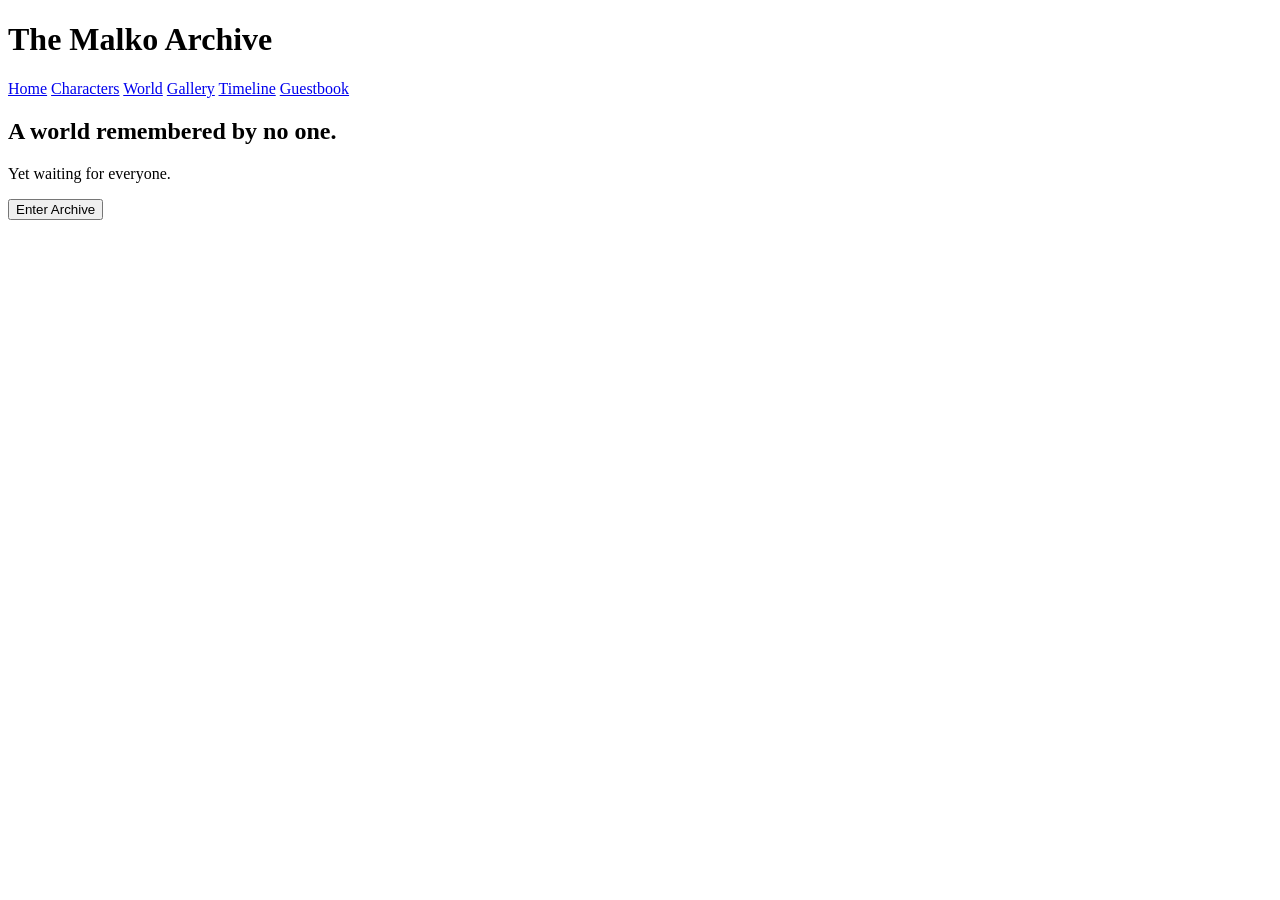
==== index.html @ cc9a8673 "Add initial HTML structure for The Malko Archive" ====
<!DOCTYPE html>
<html lang="en">

<head>

<meta charset="UTF-8">

<meta name="viewport" content="width=device-width, initial-scale=1.0">

<title>The Malko Archive</title>

<link rel="stylesheet" href="style.css">

</head>

<body>

<header>

<h1>The Malko Archive</h1>

<nav>

<a href="#">Home</a>

<a href="#">Characters</a>

<a href="#">World</a>

<a href="#">Gallery</a>

<a href="#">Timeline</a>

<a href="#">Guestbook</a>

</nav>

</header>

<section class="hero">

<h2>A world remembered by no one.</h2>

<p>Yet waiting for everyone.</p>

<button>Enter Archive</button>

</section>

</body>

</html>
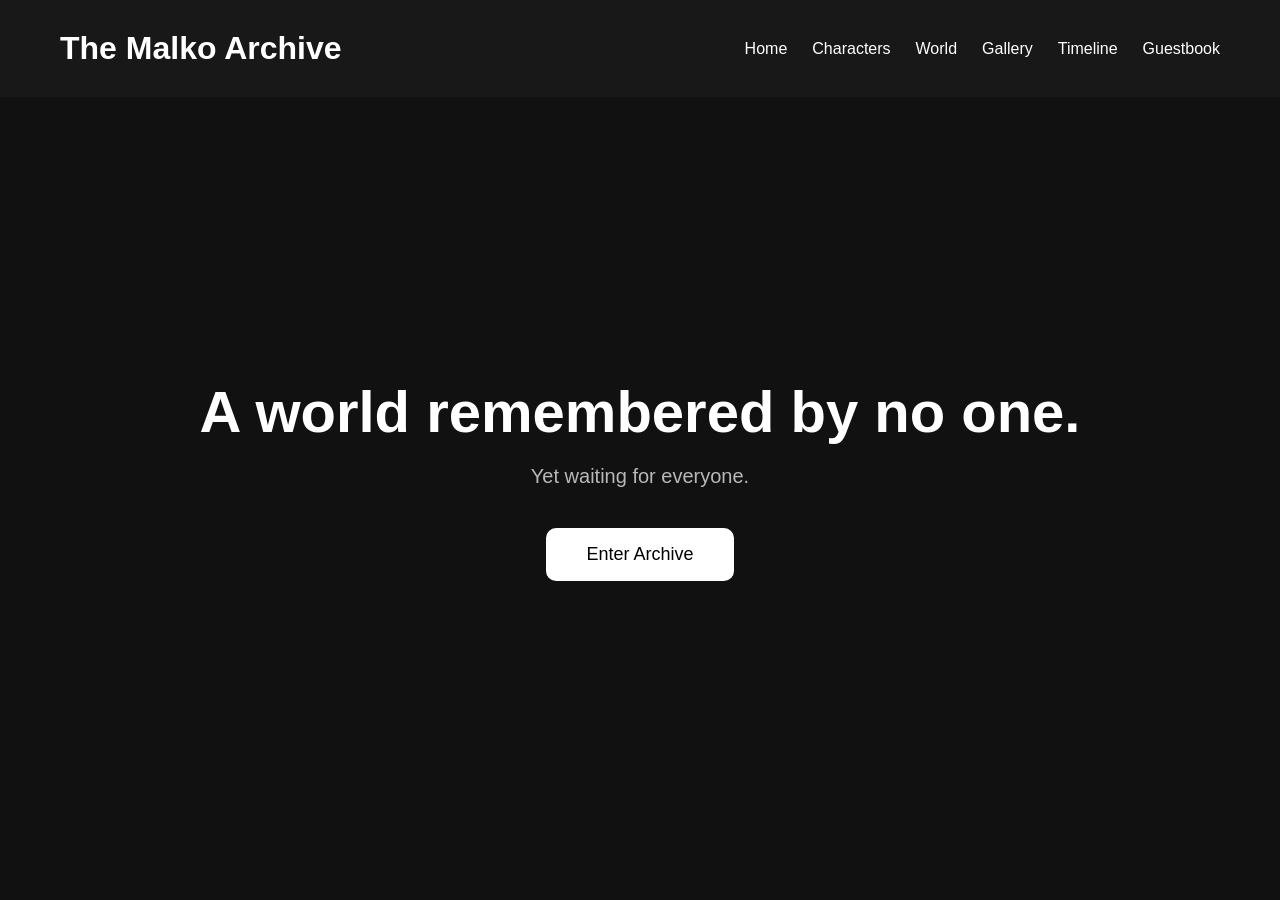
==== commit 7a611c5c: "Fix navigation links in index.html Updated navigation links to point to the correct pages." ====
--- a/index.html
+++ b/index.html
@@ -21,20 +21,14 @@
 
 <nav>
 
-<a href="#">Home</a>
-
-<a href="#">Characters</a>
-
-<a href="#">World</a>
-
-<a href="#">Gallery</a>
-
-<a href="#">Timeline</a>
-
-<a href="#">Guestbook</a>
+<a href="index.html">Home</a>
+<a href="characters.html">Characters</a>
+<a href="world.html">World</a>
+<a href="gallery.html">Gallery</a>
+<a href="timeline.html">Timeline</a>
+<a href="guestbook.html">Guestbook</a>
 
 </nav>
-
 </header>
 
 <section class="hero">
--- a/style.css
+++ b/style.css
@@ -0,0 +1,113 @@
+*{
+
+margin:0;
+padding:0;
+box-sizing:border-box;
+
+}
+
+body{
+
+background:#111;
+
+color:white;
+
+font-family:Arial,Helvetica,sans-serif;
+
+}
+
+header{
+
+display:flex;
+
+justify-content:space-between;
+
+align-items:center;
+
+padding:30px 60px;
+
+background:#181818;
+
+}
+
+nav{
+
+display:flex;
+
+gap:25px;
+
+}
+
+nav a{
+
+color:white;
+
+text-decoration:none;
+
+transition:.2s;
+
+}
+
+nav a:hover{
+
+color:#8ac7ff;
+
+}
+
+.hero{
+
+height:85vh;
+
+display:flex;
+
+flex-direction:column;
+
+justify-content:center;
+
+align-items:center;
+
+text-align:center;
+
+}
+
+.hero h2{
+
+font-size:58px;
+
+margin-bottom:20px;
+
+}
+
+.hero p{
+
+font-size:20px;
+
+opacity:.7;
+
+margin-bottom:40px;
+
+}
+
+button{
+
+padding:16px 40px;
+
+font-size:18px;
+
+background:white;
+
+border:none;
+
+border-radius:10px;
+
+cursor:pointer;
+
+transition:.25s;
+
+}
+
+button:hover{
+
+transform:translateY(-4px);
+
+}
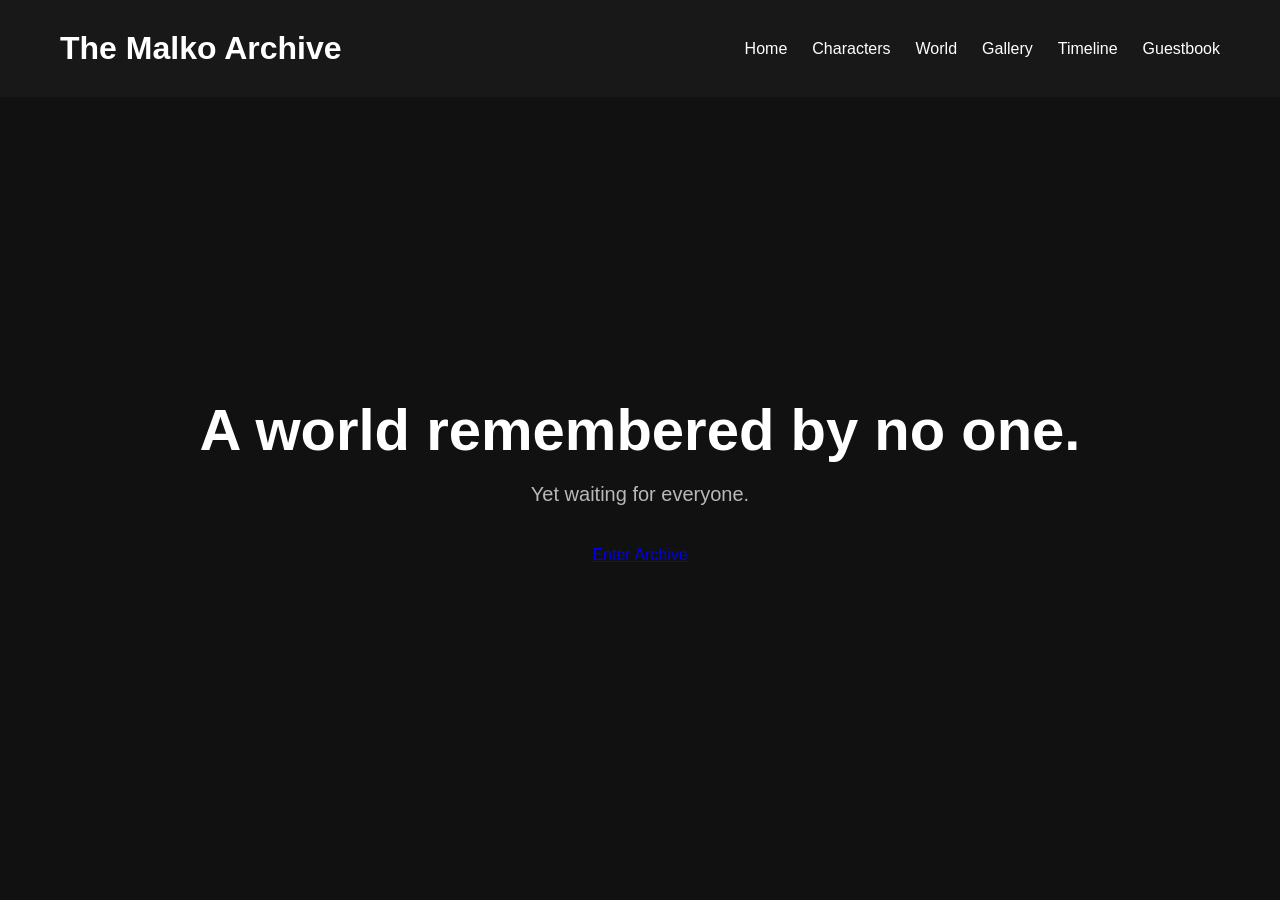
==== commit d28e82f1: "Replace button with link to characters.html" ====
--- a/index.html
+++ b/index.html
@@ -37,7 +37,9 @@
 
 <p>Yet waiting for everyone.</p>
 
-<button>Enter Archive</button>
+<a class="button" href="characters.html">
+    Enter Archive
+</a>
 
 </section>
 
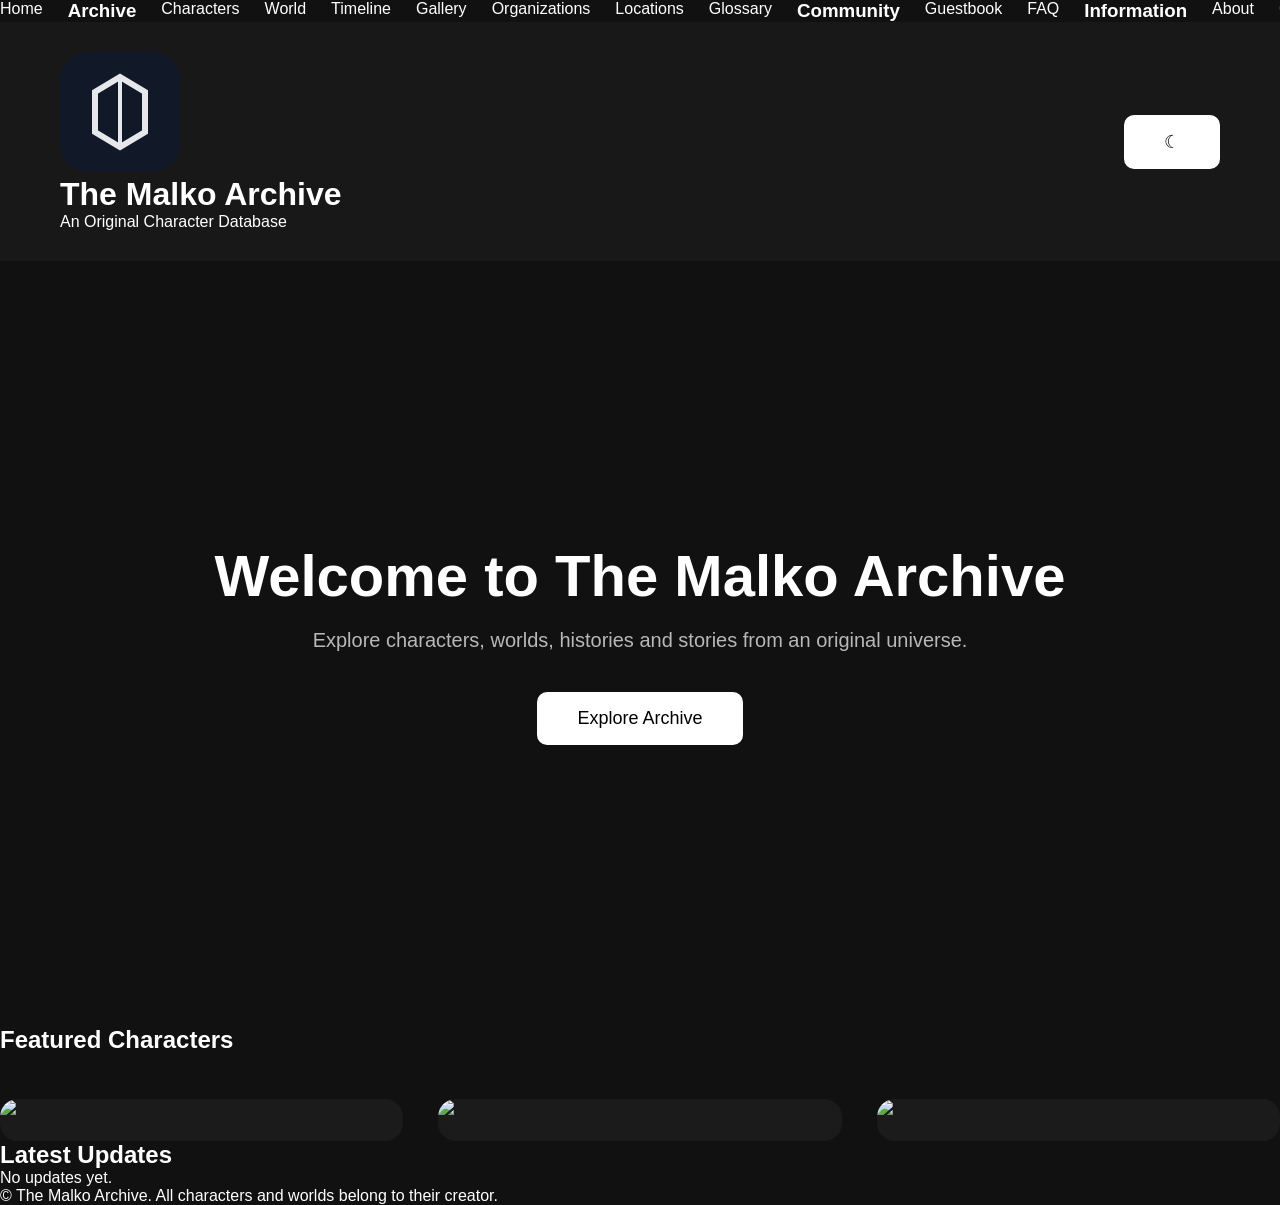
==== commit 89c6a328: "Modify index.html with new title and content Updated the title and added new sections to the homepag" ====
--- a/index.html
+++ b/index.html
@@ -1,48 +1,202 @@
 <!DOCTYPE html>
+
 <html lang="en">
 
+
 <head>
 
 <meta charset="UTF-8">
 
 <meta name="viewport" content="width=device-width, initial-scale=1.0">
 
-<title>The Malko Archive</title>
+
+<title>
+The Malko Archive
+</title>
+
 
 <link rel="stylesheet" href="style.css">
 
+
 </head>
 
+
 <body>
 
-<header>
-
-<h1>The Malko Archive</h1>
-
-<nav>
-
-<a href="index.html">Home</a>
-<a href="characters.html">Characters</a>
-<a href="world.html">World</a>
-<a href="gallery.html">Gallery</a>
-<a href="timeline.html">Timeline</a>
-<a href="guestbook.html">Guestbook</a>
-
-</nav>
-</header>
+
+<div class="layout">
+
+
+<div id="sidebar"></div>
+
+
+<main>
+
+
+<div id="header"></div>
+
+
 
 <section class="hero">
 
-<h2>A world remembered by no one.</h2>
-
-<p>Yet waiting for everyone.</p>
-
-<a class="button" href="characters.html">
-    Enter Archive
-</a>
+
+<h2>
+Welcome to The Malko Archive
+</h2>
+
+
+<p>
+Explore characters, worlds, histories and stories from an original universe.
+</p>
+
+
+<button>
+Explore Archive
+</button>
+
 
 </section>
 
+
+
+
+<section>
+
+
+<h2>
+Featured Characters
+</h2>
+
+
+
+<div class="character-grid">
+
+
+<div class="character-card">
+
+<img src="https://placehold.co/300x400">
+
+
+<h3>
+</h3>
+
+
+<p>
+</p>
+
+
+</div>
+
+
+
+<div class="character-card">
+
+<img src="https://placehold.co/300x400">
+
+
+<h3>
+</h3>
+
+
+<p>
+</p>
+
+
+</div>
+
+
+
+<div class="character-card">
+
+<img src="https://placehold.co/300x400">
+
+
+<h3>
+</h3>
+
+
+<p>
+</p>
+
+
+</div>
+
+
+</div>
+
+
+</section>
+
+
+
+<section class="updates">
+
+
+<h2>
+Latest Updates
+</h2>
+
+
+<div class="panel">
+
+No updates yet.
+
+</div>
+
+
+</section>
+
+
+
+<div id="footer"></div>
+
+
+</main>
+
+
+</div>
+
+
+
+
+<script>
+
+
+async function loadComponent(id,file){
+
+const response =
+await fetch(file);
+
+document.getElementById(id).innerHTML =
+await response.text();
+
+}
+
+
+loadComponent(
+"header",
+"components/header.html"
+);
+
+
+loadComponent(
+"sidebar",
+"components/sidebar.html"
+);
+
+
+loadComponent(
+"footer",
+"components/footer.html"
+);
+
+
+
+</script>
+
+
+
 </body>
 
+
 </html>
--- a/style.css
+++ b/style.css
@@ -111,3 +111,68 @@
 transform:translateY(-4px);
 
 }
+
+.character-grid{
+
+display:grid;
+
+grid-template-columns:
+repeat(auto-fit,minmax(260px,1fr));
+
+gap:35px;
+
+margin-top:45px;
+
+}
+
+.character-card{
+
+background:#1b1b1b;
+
+border-radius:18px;
+
+overflow:hidden;
+
+transition:.3s;
+
+}
+
+.character-card:hover{
+
+transform:translateY(-8px);
+
+}
+
+.character-card img{
+
+width:100%;
+
+display:block;
+
+}
+
+.character-card h3{
+
+padding:18px 20px 8px;
+
+}
+
+.character-card p{
+
+padding:0 20px;
+
+opacity:.75;
+
+}
+
+.character-card a{
+
+display:block;
+
+padding:20px;
+
+color:#8ac7ff;
+
+font-weight:bold;
+
+}
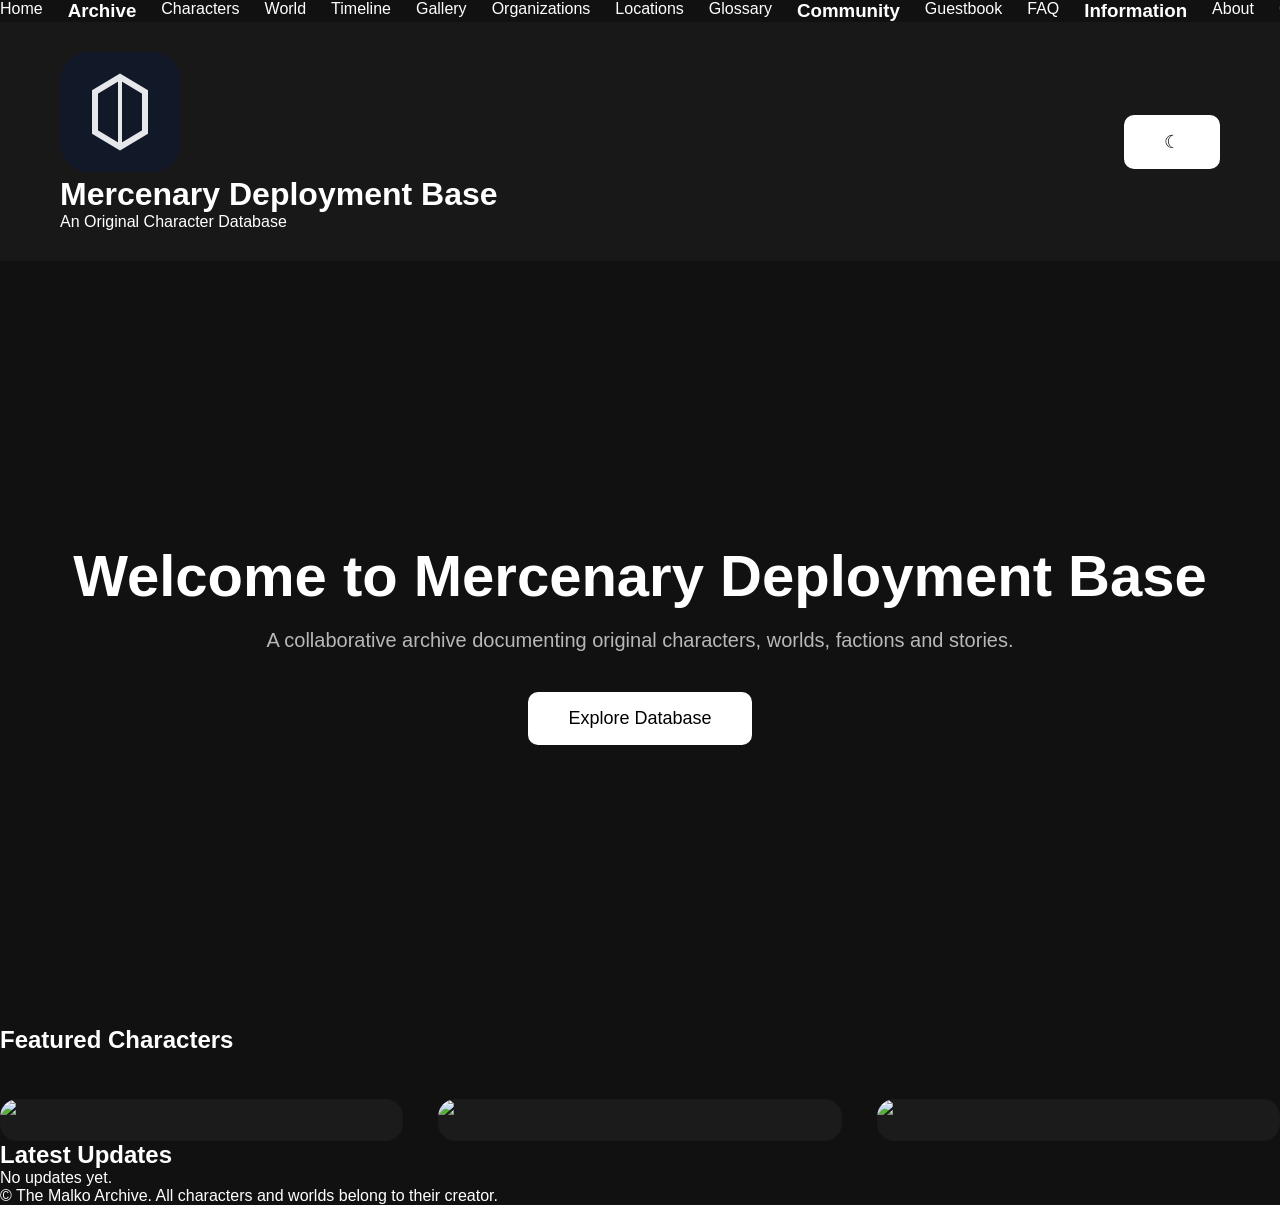
==== commit f21e57d2: "Update section content in index.html" ====
--- a/index.html
+++ b/index.html
@@ -10,9 +10,7 @@
 <meta name="viewport" content="width=device-width, initial-scale=1.0">
 
 
-<title>
-The Malko Archive
-</title>
+<title>Mercenary Deployment Base</title>
 
 
 <link rel="stylesheet" href="style.css">
@@ -39,28 +37,19 @@
 
 <section class="hero">
 
-
 <h2>
-Welcome to The Malko Archive
+Welcome to Mercenary Deployment Base
 </h2>
 
-
 <p>
-Explore characters, worlds, histories and stories from an original universe.
+A collaborative archive documenting original characters, worlds, factions and stories.
 </p>
 
-
 <button>
-Explore Archive
+Explore Database
 </button>
 
-
 </section>
-
-
-
-
-<section>
 
 
 <h2>
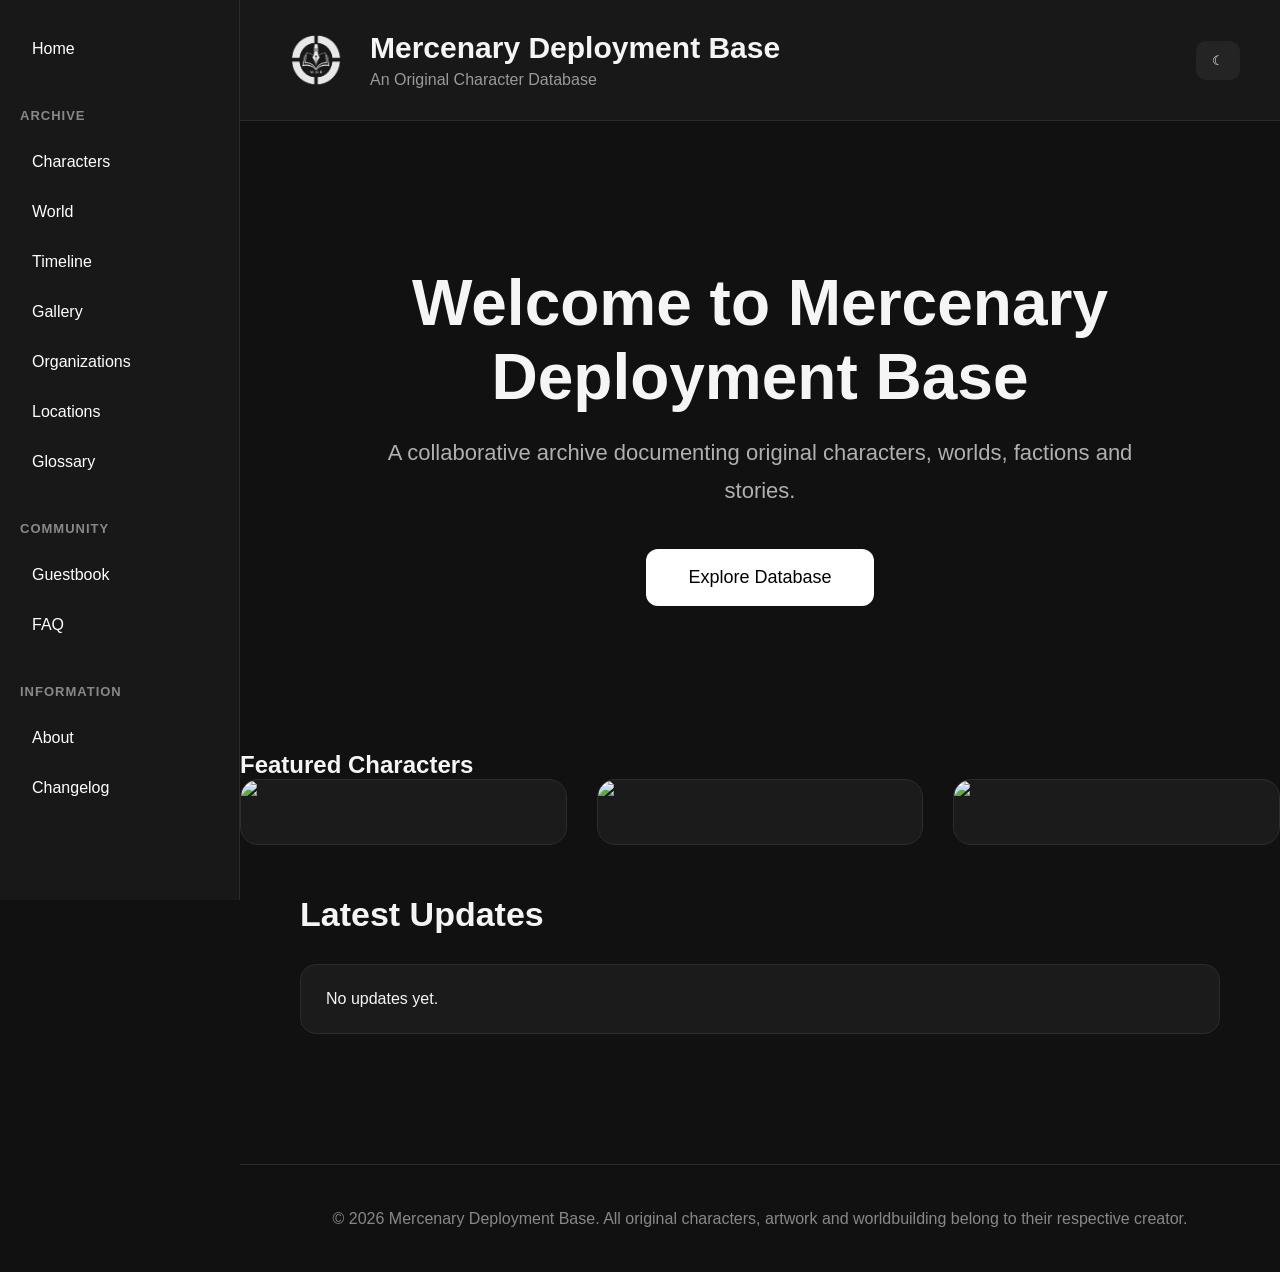
==== commit 842e587a: "Clean up index.html by removing empty lines Removed unnecessary blank lines before the updates secti" ====
--- a/index.html
+++ b/index.html
@@ -114,9 +114,6 @@
 </div>
 
 
-</section>
-
-
 
 <section class="updates">
 
--- a/style.css
+++ b/style.css
@@ -1,178 +1,418 @@
+/* ===========================
+   Reset
+=========================== */
+
 *{
-
-margin:0;
-padding:0;
-box-sizing:border-box;
-
+    margin:0;
+    padding:0;
+    box-sizing:border-box;
+}
+
+html{
+    scroll-behavior:smooth;
 }
 
 body{
-
-background:#111;
-
-color:white;
-
-font-family:Arial,Helvetica,sans-serif;
-
-}
-
-header{
-
-display:flex;
-
-justify-content:space-between;
-
-align-items:center;
-
-padding:30px 60px;
-
-background:#181818;
-
-}
-
-nav{
-
-display:flex;
-
-gap:25px;
-
-}
-
-nav a{
-
-color:white;
-
-text-decoration:none;
-
-transition:.2s;
-
-}
-
-nav a:hover{
-
-color:#8ac7ff;
-
-}
+    background:#111;
+    color:#f5f5f5;
+    font-family:Arial,Helvetica,sans-serif;
+}
+
+/* ===========================
+   Layout
+=========================== */
+
+.layout{
+    display:flex;
+    min-height:100vh;
+}
+
+main{
+    flex:1;
+    margin-left:240px;
+}
+
+/* ===========================
+   Sidebar
+=========================== */
+
+.sidebar{
+    position:fixed;
+    left:0;
+    top:0;
+    width:240px;
+    height:100vh;
+
+    background:#181818;
+    border-right:1px solid #2b2b2b;
+
+    padding:30px 20px;
+}
+
+.sidebar nav{
+    display:flex;
+    flex-direction:column;
+    gap:12px;
+}
+
+.sidebar h3{
+    margin-top:28px;
+    margin-bottom:8px;
+
+    font-size:13px;
+    color:#888;
+
+    text-transform:uppercase;
+    letter-spacing:1px;
+}
+
+.sidebar a{
+    color:white;
+    text-decoration:none;
+
+    padding:10px 12px;
+
+    border-radius:8px;
+
+    transition:.25s;
+}
+
+.sidebar a:hover{
+
+    background:#262626;
+
+    color:#8ac7ff;
+
+}
+
+/* ===========================
+   Header
+=========================== */
+
+.site-header{
+
+    display:flex;
+
+    justify-content:space-between;
+
+    align-items:center;
+
+    padding:24px 40px;
+
+    background:#181818;
+
+    border-bottom:1px solid #2b2b2b;
+
+}
+
+.brand{
+
+    display:flex;
+
+    align-items:center;
+
+    gap:18px;
+
+}
+
+.logo{
+
+    width:72px;
+
+    height:72px;
+
+    object-fit:contain;
+
+    flex-shrink:0;
+
+}
+
+.brand h1{
+
+    font-size:30px;
+
+    margin-bottom:6px;
+
+}
+
+.brand p{
+
+    color:#999;
+
+}
+
+.theme-button{
+
+    background:#242424;
+
+    color:white;
+
+    border:none;
+
+    border-radius:10px;
+
+    padding:12px 16px;
+
+    cursor:pointer;
+
+}
+
+.theme-button:hover{
+
+    background:#333;
+
+}
+
+/* ===========================
+   Hero
+=========================== */
 
 .hero{
 
-height:85vh;
-
-display:flex;
-
-flex-direction:column;
-
-justify-content:center;
-
-align-items:center;
-
-text-align:center;
+    min-height:70vh;
+
+    display:flex;
+
+    flex-direction:column;
+
+    justify-content:center;
+
+    align-items:center;
+
+    text-align:center;
+
+    padding:60px 30px;
 
 }
 
 .hero h2{
 
-font-size:58px;
-
-margin-bottom:20px;
+    font-size:64px;
+
+    margin-bottom:20px;
 
 }
 
 .hero p{
 
-font-size:20px;
-
-opacity:.7;
-
-margin-bottom:40px;
-
-}
-
-button{
-
-padding:16px 40px;
-
-font-size:18px;
-
-background:white;
-
-border:none;
-
-border-radius:10px;
-
-cursor:pointer;
-
-transition:.25s;
-
-}
-
-button:hover{
-
-transform:translateY(-4px);
-
-}
+    font-size:22px;
+
+    color:#b0b0b0;
+
+    max-width:760px;
+
+    line-height:1.7;
+
+    margin-bottom:40px;
+
+}
+
+.hero button{
+
+    background:white;
+
+    color:black;
+
+    border:none;
+
+    border-radius:12px;
+
+    padding:18px 42px;
+
+    font-size:18px;
+
+    cursor:pointer;
+
+    transition:.25s;
+
+}
+
+.hero button:hover{
+
+    transform:translateY(-3px);
+
+}
+
+/* ===========================
+   Sections
+=========================== */
+
+section{
+
+    padding:50px 60px;
+
+}
+
+section h2{
+
+    font-size:34px;
+
+    margin-bottom:30px;
+
+}
+
+/* ===========================
+   Character Grid
+=========================== */
 
 .character-grid{
 
-display:grid;
-
-grid-template-columns:
-repeat(auto-fit,minmax(260px,1fr));
-
-gap:35px;
-
-margin-top:45px;
+    display:grid;
+
+    grid-template-columns:repeat(auto-fit,minmax(260px,1fr));
+
+    gap:30px;
 
 }
 
 .character-card{
 
-background:#1b1b1b;
-
-border-radius:18px;
-
-overflow:hidden;
-
-transition:.3s;
+    background:#1b1b1b;
+
+    border:1px solid #2d2d2d;
+
+    border-radius:18px;
+
+    overflow:hidden;
+
+    transition:.3s;
 
 }
 
 .character-card:hover{
 
-transform:translateY(-8px);
+    transform:translateY(-8px);
+
+    border-color:#8ac7ff;
 
 }
 
 .character-card img{
 
-width:100%;
-
-display:block;
+    width:100%;
+
+    display:block;
 
 }
 
 .character-card h3{
 
-padding:18px 20px 8px;
+    padding:18px 20px 10px;
 
 }
 
 .character-card p{
 
-padding:0 20px;
-
-opacity:.75;
+    padding:0 20px 20px;
+
+    color:#aaa;
 
 }
 
 .character-card a{
 
-display:block;
-
-padding:20px;
-
-color:#8ac7ff;
-
-font-weight:bold;
-
-}
+    display:block;
+
+    padding:18px 20px;
+
+    text-decoration:none;
+
+    color:#8ac7ff;
+
+    font-weight:bold;
+
+}
+
+/* ===========================
+   Updates
+=========================== */
+
+.panel{
+
+    background:#1b1b1b;
+
+    border:1px solid #2b2b2b;
+
+    border-radius:16px;
+
+    padding:25px;
+
+}
+
+/* ===========================
+   Footer
+=========================== */
+
+.site-footer{
+
+    border-top:1px solid #2b2b2b;
+
+    margin-top:80px;
+
+    padding:40px;
+
+    text-align:center;
+
+    color:#888;
+
+    line-height:1.7;
+
+}
+
+/* ===========================
+   Responsive
+=========================== */
+
+@media (max-width:900px){
+
+    .sidebar{
+
+        display:none;
+
+    }
+
+    main{
+
+        margin-left:0;
+
+    }
+
+    .site-header{
+
+        padding:20px;
+
+    }
+
+    .logo{
+
+        width:56px;
+
+        height:56px;
+
+    }
+
+    .brand h1{
+
+        font-size:22px;
+
+    }
+
+    .hero h2{
+
+        font-size:42px;
+
+    }
+
+    .hero p{
+
+        font-size:18px;
+
+    }
+
+    section{
+
+        padding:30px 20px;
+
+    }
+
+}
